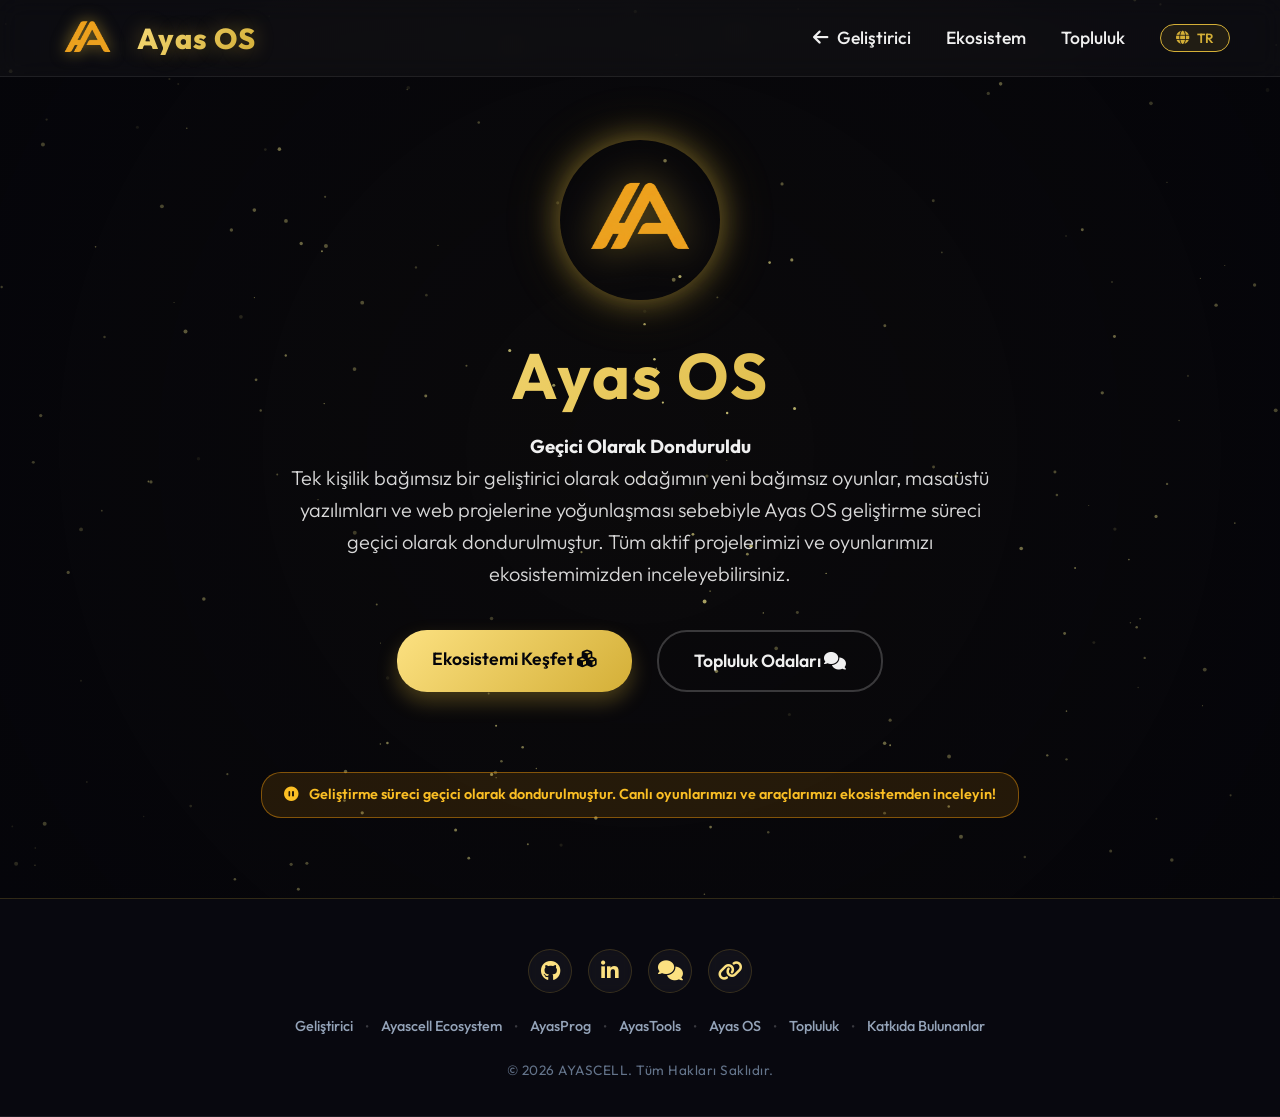
==== index.html @ 21456905 "Overhaul sitewide SEO architecture, remove noindex/nosnippet blocks, expand sitemap & JSON-LD graph," ====
<!DOCTYPE html>
<html lang="tr">

<head>
    <meta charset="UTF-8">
    <meta name="viewport" content="width=device-width, initial-scale=1.0">

    <!-- Önbellek Engelleme / Anlık Güncelleme Başlangıcı -->
    <meta http-equiv="Cache-Control" content="no-cache, no-store, must-revalidate">
    <meta http-equiv="Pragma" content="no-cache">
    <meta http-equiv="Expires" content="0">
    <!-- Önbellek Engelleme / Anlık Güncelleme Sonu -->
    <title>Ayas OS | Debian Tabanlı Modern Linux İşletim Sistemi — AYASCELL</title>
    
    <link rel="canonical" href="https://ayascell.com/AyasOS/">
    <link rel="alternate" hreflang="tr" href="https://ayascell.com/AyasOS/">
    <link rel="alternate" hreflang="en" href="https://ayascell.com/AyasOS/">
    <link rel="alternate" hreflang="x-default" href="https://ayascell.com/AyasOS/">
    <meta name="description" content="Ayas OS — AYASCELL tarafından geliştirilen, Debian tabanlı, hafif, hızlı ve modern Linux işletim sistemi projesi ve resmi APT paket deposu.">
    <meta name="keywords" content="Ayas OS, AYASCELL, Linux İşletim Sistemi, Debian Tabanlı Linux, Ayas OS APT Repo, Açık Kaynak İşletim Sistemi, Yerli Linux">
    <meta name="author" content="AYASCELL">
    <meta name="robots" content="index, follow, max-image-preview:large, max-snippet:-1, max-video-preview:-1">
    <meta name="googlebot" content="index, follow, max-image-preview:large, max-snippet:-1, max-video-preview:-1">
    <meta name="bingbot" content="index, follow, max-image-preview:large, max-snippet:-1, max-video-preview:-1">

    <!-- Open Graph -->
    <meta property="og:type" content="website">
    <meta property="og:site_name" content="Ayas OS | AYASCELL">
    <meta property="og:url" content="https://ayascell.com/AyasOS/">
    <meta property="og:title" content="Ayas OS | Debian Tabanlı Modern Linux İşletim Sistemi — AYASCELL">
    <meta property="og:description" content="AYASCELL tarafından geliştirilen Debian tabanlı modern Linux işletim sistemi projesi.">
    <meta property="og:image" content="https://ayascell.com/assets/og-image.png">
    <meta property="og:image:width" content="1200">
    <meta property="og:image:height" content="630">
    <meta property="og:locale" content="tr_TR">
    <meta property="og:locale:alternate" content="en_US">

    <!-- Favicon -->
    <link rel="icon" type="image/x-icon" href="favicon.ico">
    <link rel="icon" type="image/png" sizes="192x192" href="favicon.png">
    <link rel="apple-touch-icon" sizes="180x180" href="assets/apple-touch-icon.png">

    <!-- Twitter Card -->
    <meta name="twitter:card" content="summary_large_image">
    <meta name="twitter:title" content="Ayas OS | Debian Tabanlı Modern Linux İşletim Sistemi — AYASCELL">
    <meta name="twitter:description" content="AYASCELL tarafından geliştirilen Debian tabanlı modern Linux işletim sistemi projesi.">
    <meta name="twitter:image" content="https://ayascell.com/assets/og-image.png">

    <!-- Schema.org JSON-LD -->
    <script type="application/ld+json">
    {
      "@context": "https://schema.org",
      "@graph": [
        {
          "@type": "SoftwareApplication",
          "@id": "https://ayascell.com/AyasOS/#software",
          "name": "Ayas OS",
          "operatingSystem": "Linux (Debian-based)",
          "applicationCategory": "OperatingSystem",
          "url": "https://ayascell.com/AyasOS/",
          "image": "https://ayascell.com/assets/ayasoslogo.png",
          "description": "Debian tabanlı, performans ve sadelik odaklı modern Linux işletim sistemi projesi.",
          "offers": {
            "@type": "Offer",
            "price": "0",
            "priceCurrency": "TRY"
          },
          "author": {
            "@type": "Organization",
            "@id": "https://ayascell.com/#organization",
            "name": "AYASCELL",
            "url": "https://ayascell.com/"
          }
        },
        {
          "@type": "BreadcrumbList",
          "itemListElement": [
            {
              "@type": "ListItem",
              "position": 1,
              "name": "AYASCELL",
              "item": "https://ayascell.com/"
            },
            {
              "@type": "ListItem",
              "position": 2,
              "name": "Ayas OS",
              "item": "https://ayascell.com/AyasOS/"
            }
          ]
        }
      ]
    }
    </script>

    <link rel="stylesheet" href="https://cdnjs.cloudflare.com/ajax/libs/font-awesome/6.5.1/css/all.min.css" />
    <link href="https://fonts.googleapis.com/css2?family=Outfit:wght@300;400;500;700;800&display=swap" rel="stylesheet">
    <link rel="stylesheet" href="style.css?v=20261115_170758">

    <style>
        /* Base specific styles */
        .showcase-container {
            display: grid;
            grid-template-columns: 1fr;
            gap: 40px;
            margin-top: 60px;
            align-items: center;
        }

        @media (min-width: 1024px) {
            .showcase-container {
                grid-template-columns: 1fr 1fr;
            }
        }

        /* Language Toggle Classes */
        .lang-btn {
            background: rgba(212, 175, 55, 0.1);
            border: 1px solid var(--primary-gold);
            color: var(--primary-gold);
            padding: 5px 15px;
            border-radius: 20px;
            cursor: pointer;
            font-family: inherit;
            font-weight: 600;
            transition: all 0.3s ease;
            display: flex;
            align-items: center;
            gap: 8px;
        }

        .lang-btn:hover {
            background: var(--primary-gold);
            color: var(--dark-bg);
            box-shadow: 0 0 15px rgba(212, 175, 55, 0.4);
        }

        /* Default state: English */
        .lang-tr {
            display: none !important;
        }

        .lang-en {
            display: inline !important;
        }

        /* When Turkish is active */
        .show-tr .lang-tr {
            display: inline !important;
        }

        .show-tr .lang-en {
            display: none !important;
        }

        /* Full height for coming soon page */
        .hero-section.coming-soon {
            min-height: calc(100vh - 80px);
            /* Account for header */
        }
    </style>
</head>

<body>

    <canvas id="starfield-canvas"></canvas>
    <div class="glass-overlay"></div>

    <header class="main-header glass">
        <nav class="navbar">
            <a href="#" class="logo-link">
                <img src="assets/ayasoslogo.png" alt="Ayas OS Logo" class="header-logo-image">
                <span class="gradient-text header-logo-text glow-text">Ayas OS</span>
            </a>
            <div class="menu-toggle" id="menu-toggle">
                <i class="fas fa-bars"></i>
            </div>
            <ul class="nav-links" id="nav-links">
                <li><a href="https://ayascell.com/"><span class="lang-en"><i class="fas fa-arrow-left"
                                style="margin-right: 5px;"></i> Developer</span><span class="lang-tr"><i
                                class="fas fa-arrow-left" style="margin-right: 5px;"></i> Geliştirici</span></a></li>
                <li><a href="https://ayascell.com/ecosystem/" target="_blank"><span
                            class="lang-en">Ecosystem</span><span class="lang-tr">Ekosistem</span></a></li>
                <li><a href="https://ayascell.com/ayas-discussions/" target="_blank"><span
                            class="lang-en">Community</span><span class="lang-tr">Topluluk</span></a></li>
                <li>
                    <button id="lang-toggle" class="lang-btn">
                        <i class="fas fa-globe"></i> <span id="current-lang">TR</span>
                    </button>
                </li>
            </ul>
        </nav>
    </header>

    <!-- Hero Section -->
    <section id="hero" class="hero-section coming-soon">
        <div class="hero-content">
            <div class="profile-avatar avatar-glow" style="border: none; background: transparent;">
                <img src="assets/ayasoslogo.png" alt="Ayas OS Logo"
                    style="object-fit: contain; filter: drop-shadow(0 0 20px rgba(212,175,55,0.5));">
            </div>
            <h1 class="gradient-text mega-title" style="font-size: 4em;">
                <span class="lang-en">Ayas OS</span>
                <span class="lang-tr">Ayas OS</span>
            </h1>
            <h3 class="subtitle">
                <span class="lang-en">Temporarily Paused</span>
                <span class="lang-tr">Geçici Olarak Donduruldu</span>
            </h3>
            <p>
                <span class="lang-tr">Tek kişilik bağımsız bir geliştirici olarak odağımın yeni bağımsız oyunlar, masaüstü yazılımları ve web projelerine yoğunlaşması sebebiyle Ayas OS geliştirme süreci geçici olarak dondurulmuştur. Tüm aktif projelerimizi ve oyunlarımızı ekosistemimizden inceleyebilirsiniz.</span>
                <span class="lang-en">As a solo indie developer, development of Ayas OS is temporarily paused to concentrate focus on new indie games, desktop software, and web projects. You can explore all our active projects and live games in our ecosystem.</span>
            </p>
            <div class="hero-buttons">
                <a href="https://ayascell.com/ecosystem/"
                    class="link-button solid gold-gradient">
                    <span class="lang-en">Explore Ecosystem <i class="fas fa-cubes"></i></span>
                    <span class="lang-tr" style="color: #05050A;">Ekosistemi Keşfet <i class="fas fa-cubes"></i></span>
                </a>
                <a href="https://ayascell.com/ayas-discussions/" target="_blank" class="link-button outline glow-hover">
                    <span class="lang-en">Join Discussions <i class="fas fa-comments"></i></span>
                    <span class="lang-tr">Topluluk Odaları <i class="fas fa-comments"></i></span>
                </a>
            </div>

            <!-- Development Status Banner -->
            <div
                style="background: rgba(245, 158, 11, 0.12); border: 1px solid rgba(245, 158, 11, 0.45); color: #FBBF24; text-align: center; padding: 10px 22px; font-size: 0.9em; font-weight: 600; border-radius: 20px; display: inline-block; margin-top: 30px;">
                <span class="lang-en"><i class="fas fa-pause-circle" style="margin-right: 8px;"></i> Development is temporarily on hold. Check out our live games & apps in the ecosystem!</span>
                <span class="lang-tr"><i class="fas fa-pause-circle" style="margin-right: 8px;"></i> Geliştirme süreci geçici olarak dondurulmuştur. Canlı oyunlarımızı ve araçlarımızı ekosistemden inceleyin!</span>
            </div>
        </div>
    </section>

    <!-- Footer -->
    <footer id="reach" class="main-footer glass">
        <div class="footer-container">
            <div class="footer-social-links">
                <a href="https://github.com/AYASCELL" target="_blank" rel="noopener noreferrer" class="social-icon github-icon" title="GitHub"><i class="fab fa-github"></i></a>
                <a href="https://www.linkedin.com/company/ayascell" target="_blank" rel="noopener noreferrer" class="social-icon linkedin-icon" title="LinkedIn"><i class="fab fa-linkedin-in"></i></a>
                <a href="https://ayascell.com/ayas-discussions/" target="_blank" rel="noopener noreferrer" class="social-icon community-icon" title="Topluluk / Community"><i class="fas fa-comments"></i></a>
                <a href="https://ayascell.com/links.html" target="_blank" rel="noopener noreferrer" class="social-icon links-icon" title="Tüm Linkler"><i class="fas fa-link"></i></a>
            </div>
            <div class="footer-links-row">
                <a href="https://ayascell.com/" target="_blank" rel="noopener noreferrer"><span class="lang-tr">Geliştirici</span><span class="lang-en">Developer</span></a>
                <span class="footer-divider">•</span>
                <a href="https://ayascell.com/ecosystem/" target="_blank" rel="noopener noreferrer"><span class="lang-tr">Ayascell Ecosystem</span><span class="lang-en">Ayascell Ecosystem</span></a>
                <span class="footer-divider">•</span>
                <a href="https://ayasprog.ayascell.com/" target="_blank" rel="noopener noreferrer"><span class="lang-tr">AyasProg</span><span class="lang-en">AyasProg</span></a>
                <span class="footer-divider">•</span>
                <a href="https://ayastools.ayascell.com/" target="_blank" rel="noopener noreferrer"><span class="lang-tr">AyasTools</span><span class="lang-en">AyasTools</span></a>
                <span class="footer-divider">•</span>
                <a href="index.html"><span class="lang-tr">Ayas OS</span><span class="lang-en">Ayas OS</span></a>
                <span class="footer-divider">•</span>
                <a href="https://ayascell.com/ayas-discussions/" target="_blank" rel="noopener noreferrer"><span class="lang-tr">Topluluk</span><span class="lang-en">Community</span></a>
                <span class="footer-divider">•</span>
                <a href="https://ayascell.com/contributors.html" target="_blank" rel="noopener noreferrer"><span class="lang-tr">Katkıda Bulunanlar</span><span class="lang-en">Contributors</span></a>
            </div>
            <p class="copyright-text">&copy; <span class="current-year"></span> AYASCELL. <span class="lang-tr">Tüm Hakları Saklıdır.</span><span class="lang-en">All Rights Reserved.</span></p>
        </div>
    </footer>

    <script src="app.js?v=20261115_170758"></script>
</body>

</html>
---- style.css ----
:root {
    --dark-bg: #05050A;
    --primary-gold: #D4AF37;
    --light-gold: #FCE181;
    --light-text: #F0F0F0;
    --border-color: rgba(212, 175, 55, 0.2);
    --button-bg: #141423;

    --glass-bg: rgba(255, 255, 255, 0.03);
    --glass-border: rgba(255, 255, 255, 0.08);
    --glass-shadow: 0 8px 32px 0 rgba(0, 0, 0, 0.5);

    --neon-orange: #FF5722;
    --neon-yellow: #FFDF00;
    --neon-blue: #00D8FF;
    --neon-green: #68A063;
    --neon-python: #3776AB;
    --neon-red: #F1502F;
}

* {
    margin: 0;
    padding: 0;
    box-sizing: border-box;
}

img {
    -webkit-user-drag: none;
    -khtml-user-drag: none;
    -moz-user-drag: none;
    -o-user-drag: none;
    -webkit-user-select: none;
    -moz-user-select: none;
    -ms-user-select: none;
    user-select: none;
    pointer-events: none;
}

body {
    font-family: 'Outfit', sans-serif;
    background-color: var(--dark-bg);
    color: var(--light-text);
    line-height: 1.6;
    overflow-x: hidden;
    position: relative;
    scroll-behavior: smooth;
    scroll-padding-top: 120px;
}

#starfield-canvas {
    position: fixed;
    top: 0;
    left: 0;
    width: 100%;
    height: 100%;
    z-index: -2;
    opacity: 0.9;
}

.glass-overlay {
    position: fixed;
    top: 0;
    left: 0;
    width: 100%;
    height: 100%;
    z-index: -1;
    background: radial-gradient(circle at 50% 50%, rgba(212, 175, 55, 0.03) 0%, rgba(5, 5, 10, 0.8) 100%);
    pointer-events: none;
}

.container {
    max-width: 1200px;
    margin: 0 auto;
    padding: 0 20px;
}

.gradient-text {
    background: linear-gradient(135deg, var(--light-gold), var(--primary-gold));
    -webkit-background-clip: text;
    background-clip: text;
    -webkit-text-fill-color: transparent;
}

.glow-text {
    text-shadow: 0 0 20px rgba(212, 175, 55, 0.4);
}

.content-section {
    padding: 60px 0;
    text-align: center;
    scroll-margin-top: 100px;
}

.section-title {
    font-size: 3.5em;
    font-weight: 800;
    margin-bottom: 15px;
    letter-spacing: -1px;
}

.section-subtitle {
    font-size: 1.3em;
    opacity: 0.7;
    margin-bottom: 60px;
    font-weight: 300;
}

.glass {
    background: var(--glass-bg);
    backdrop-filter: blur(12px);
    -webkit-backdrop-filter: blur(12px);
    border-bottom: 1px solid var(--glass-border);
}

.glass-card {
    background: linear-gradient(135deg, rgba(255, 255, 255, 0.05), rgba(255, 255, 255, 0.01));
    backdrop-filter: blur(10px);
    -webkit-backdrop-filter: blur(10px);
    border: 1px solid var(--glass-border);
    border-radius: 20px;
    box-shadow: var(--glass-shadow);
    transition: all 0.4s cubic-bezier(0.175, 0.885, 0.32, 1.275);
}

.premium-border {
    position: relative;
    overflow: hidden;
}

.premium-border::before {
    content: '';
    position: absolute;
    top: 0;
    left: -100%;
    width: 50%;
    height: 100%;
    background: linear-gradient(to right, transparent, rgba(255, 255, 255, 0.1), transparent);
    transform: skewX(-25deg);
    transition: left 0.7s ease;
}

.premium-border:hover::before {
    left: 200%;
}

.hover-lift:hover {
    transform: translateY(-10px) scale(1.02);
}

.main-header {
    position: fixed;
    top: 0;
    left: 0;
    width: 100%;
    z-index: 100;
    padding: 15px 50px;
}

.navbar {
    display: flex;
    justify-content: space-between;
    align-items: center;
    max-width: 1200px;
    margin: 0 auto;
}

.logo-link {
    text-decoration: none;
    display: flex;
    align-items: center;
    gap: 12px;
}

.header-logo-image {
    height: 75px;
    width: auto;
    margin: -15px 0;
    filter: drop-shadow(0 0 8px rgba(212, 175, 55, 0.6));
}

.header-logo-text {
    font-size: 1.8em;
    font-weight: 800;
    letter-spacing: 1px;
}

.nav-links {
    list-style: none;
    display: flex;
    gap: 35px;
    align-items: center;
}

.nav-links li a {
    color: var(--light-text);
    text-decoration: none;
    font-weight: 500;
    font-size: 1.1em;
    position: relative;
    transition: color 0.3s ease;
}

.nav-icon {
    display: none;
}

.nav-links li a:hover {
    color: var(--primary-gold);
    text-shadow: 0 0 10px rgba(212, 175, 55, 0.5);
}

.neon-btn {
    border: 1px solid var(--primary-gold);
    color: var(--primary-gold) !important;
    padding: 8px 20px !important;
    border-radius: 30px;
    box-shadow: 0 0 10px rgba(212, 175, 55, 0.2), inset 0 0 10px rgba(212, 175, 55, 0.1);
}

.neon-btn:hover {
    background: rgba(212, 175, 55, 0.1);
    color: var(--primary-gold) !important;
    box-shadow: 0 0 20px rgba(212, 175, 55, 0.4), inset 0 0 10px rgba(212, 175, 55, 0.2);
    text-shadow: 0 0 8px rgba(212, 175, 55, 0.6) !important;
}

.menu-toggle {
    display: none;
    font-size: 1.8em;
    color: var(--primary-gold);
    cursor: pointer;
}

.hero-section {
    min-height: 100vh;
    display: flex;
    justify-content: center;
    align-items: center;
    text-align: center;
    padding: 120px 20px 60px;
}

/* YENİ: Hero content artık kutu değil, transparan ve ferah */
.hero-content {
    max-width: 900px;
    padding: 20px;
}

.profile-avatar {
    width: 160px;
    height: 160px;
    margin: 0 auto 25px;
    border-radius: 50%;
    overflow: hidden;
    border: 4px solid var(--primary-gold);
}

.avatar-glow {
    box-shadow: 0 0 30px rgba(212, 175, 55, 0.5), 0 0 60px rgba(212, 175, 55, 0.2);
    animation: floatAvatar 6s ease-in-out infinite;
}

@keyframes floatAvatar {
    0% {
        transform: translateY(0px);
    }

    50% {
        transform: translateY(-10px);
        box-shadow: 0 0 40px rgba(212, 175, 55, 0.7), 0 0 80px rgba(212, 175, 55, 0.3);
    }

    100% {
        transform: translateY(0px);
    }
}

.profile-avatar img {
    width: 100%;
    height: 100%;
    object-fit: cover;
    background-color: transparent;
}

.mega-title {
    font-size: 5em;
    margin-bottom: 5px;
    letter-spacing: 2px;
}

.type-writer {
    font-size: 1.8em;
    color: var(--light-text);
    margin-bottom: 25px;
    font-weight: 300;
}

.hero-content p {
    font-size: 1.25em;
    opacity: 0.9;
    margin-bottom: 40px;
    font-weight: 300;
    max-width: 700px;
    margin-left: auto;
    margin-right: auto;
}

.hero-buttons {
    display: flex;
    justify-content: center;
    gap: 25px;
    margin-bottom: 50px;
}

.link-button {
    padding: 15px 35px;
    text-decoration: none;
    border-radius: 30px;
    /* Daha modern yuvarlak butonlar */
    font-weight: 600;
    font-size: 1.1em;
    transition: all 0.3s ease;
    display: inline-block;
}

.link-button span {
    display: flex;
    align-items: center;
    gap: 10px;
}

.link-button.outline {
    border: 2px solid rgba(255, 255, 255, 0.2);
    color: var(--light-text);
    background: transparent;
}

.glow-hover:hover {
    border-color: var(--primary-gold);
    box-shadow: 0 0 25px rgba(212, 175, 55, 0.4);
    background: rgba(212, 175, 55, 0.1);
}

.link-button.solid.gold-gradient {
    background: linear-gradient(135deg, var(--light-gold), var(--primary-gold));
    color: var(--dark-bg);
    border: none;
    box-shadow: 0 10px 20px rgba(212, 175, 55, 0.3);
}

.link-button.solid.gold-gradient:hover {
    box-shadow: 0 15px 30px rgba(212, 175, 55, 0.6);
    transform: translateY(-3px);
}

.hero-socials {
    display: flex;
    justify-content: center;
    gap: 20px;
}

.social-icon {
    width: 55px;
    height: 55px;
    border-radius: 50%;
    display: flex;
    align-items: center;
    justify-content: center;
    font-size: 1.6em;
    color: var(--light-text);
    background: rgba(255, 255, 255, 0.05);
    border: 1px solid rgba(255, 255, 255, 0.1);
    transition: all 0.3s ease;
    text-decoration: none;
    backdrop-filter: blur(5px);
}

.youtube-icon:hover {
    color: #fff;
    background: #FF0000;
    border-color: #FF0000;
    box-shadow: 0 0 20px #FF0000;
    transform: translateY(-5px);
}

.github-icon:hover {
    color: #fff;
    background: #333;
    border-color: #333;
    box-shadow: 0 0 20px rgba(255, 255, 255, 0.5);
    transform: translateY(-5px);
}

.twitter-icon:hover {
    color: #fff;
    background: #1DA1F2;
    border-color: #1DA1F2;
    box-shadow: 0 0 20px #1DA1F2;
    transform: translateY(-5px);
}

.linkedin-icon:hover {
    color: #fff;
    background: #0A66C2;
    border-color: #0A66C2;
    box-shadow: 0 0 20px #0A66C2;
    transform: translateY(-5px);
}

.instagram-icon:hover {
    color: #fff;
    background: #E1306C;
    border-color: #E1306C;
    box-shadow: 0 0 20px #E1306C;
    transform: translateY(-5px);
}

.website-icon:hover {
    color: #000;
    background: var(--primary-gold);
    border-color: var(--primary-gold);
    box-shadow: 0 0 20px var(--primary-gold);
    transform: translateY(-5px);
}

.twitch-icon:hover {
    color: #fff;
    background: #9146FF;
    border-color: #9146FF;
    box-shadow: 0 0 20px #9146FF;
    transform: translateY(-5px);
}

.kick-icon:hover {
    color: #000;
    background: #53FC18;
    border-color: #53FC18;
    box-shadow: 0 0 20px #53FC18;
    transform: translateY(-5px);
}

.tiktok-icon:hover {
    color: #fff;
    background: #000000;
    border-color: #25F4EE;
    box-shadow: 0 0 20px #FE2C55;
    transform: translateY(-5px);
}

.discord-icon:hover {
    color: #fff;
    background: #5865F2;
    border-color: #5865F2;
    box-shadow: 0 0 20px #5865F2;
    transform: translateY(-5px);
}

.spotify-icon:hover {
    color: #fff;
    background: #1DB954;
    border-color: #1DB954;
    box-shadow: 0 0 20px #1DB954;
    transform: translateY(-5px);
}


.skills-grid {
    display: grid;
    grid-template-columns: repeat(auto-fit, minmax(160px, 1fr));
    gap: 35px;
}

.skill-card {
    padding: 40px 20px;
}

.skill-icon {
    display: inline-flex;
    align-items: center;
    justify-content: center;
    width: 1em;
    height: 1em;
    font-size: 3.5em;
    margin-bottom: 20px;
    transition: transform 0.3s ease;
}

.skill-card:hover .skill-icon {
    transform: scale(1.1);
}

.hover-glow-orange:hover {
    border-color: var(--neon-orange);
    box-shadow: 0 0 30px rgba(255, 87, 34, 0.3);
}

.hover-glow-yellow:hover {
    border-color: var(--neon-yellow);
    box-shadow: 0 0 30px rgba(255, 223, 0, 0.3);
}

.hover-glow-blue:hover {
    border-color: var(--neon-blue);
    box-shadow: 0 0 30px rgba(0, 216, 255, 0.3);
}

.hover-glow-green:hover {
    border-color: var(--neon-green);
    box-shadow: 0 0 30px rgba(104, 160, 99, 0.3);
}

.hover-glow-python:hover {
    border-color: var(--neon-python);
    box-shadow: 0 0 30px rgba(55, 118, 171, 0.3);
}

.hover-glow-red:hover {
    border-color: var(--neon-red);
    box-shadow: 0 0 30px rgba(241, 80, 47, 0.3);
}

.hover-glow-purple:hover {
    border-color: #76B900;
    box-shadow: 0 0 30px rgba(118, 185, 0, 0.3);
}

.hover-glow-pink:hover {
    border-color: #E91E63;
    box-shadow: 0 0 30px rgba(233, 30, 99, 0.3);
}

.hover-glow-cyan:hover {
    border-color: #00A4EF;
    box-shadow: 0 0 30px rgba(0, 164, 239, 0.3);
}

/* Yeni Diller İçin Glow Efektleri */
.hover-glow-ts:hover {
    border-color: #3178C6;
    box-shadow: 0 0 30px rgba(49, 120, 198, 0.3);
}

.hover-glow-vue:hover {
    border-color: #4FC08D;
    box-shadow: 0 0 30px rgba(79, 192, 141, 0.3);
}

.hover-glow-angular:hover {
    border-color: #DD0031;
    box-shadow: 0 0 30px rgba(221, 0, 49, 0.3);
}

.hover-glow-java:hover {
    border-color: #f89820;
    box-shadow: 0 0 30px rgba(248, 152, 32, 0.3);
}

.hover-glow-cpp:hover {
    border-color: #00599C;
    box-shadow: 0 0 30px rgba(0, 89, 156, 0.3);
}

.hover-glow-csharp:hover {
    border-color: #9B4F96;
    box-shadow: 0 0 30px rgba(155, 79, 150, 0.3);
}

.hover-glow-php:hover {
    border-color: #777BB4;
    box-shadow: 0 0 30px rgba(119, 123, 180, 0.3);
}

.hover-glow-go:hover {
    border-color: #00ADD8;
    box-shadow: 0 0 30px rgba(0, 173, 216, 0.3);
}

.hover-glow-rust:hover {
    border-color: #DEA584;
    box-shadow: 0 0 30px rgba(222, 165, 132, 0.3);
}

.hover-glow-swift:hover {
    border-color: #F05138;
    box-shadow: 0 0 30px rgba(240, 81, 56, 0.3);
}

.hover-glow-ruby:hover {
    border-color: #CC342D;
    box-shadow: 0 0 30px rgba(204, 52, 45, 0.3);
}

.hover-glow-sql:hover {
    border-color: #F29111;
    box-shadow: 0 0 30px rgba(242, 145, 17, 0.3);
}

.hover-glow-docker:hover {
    border-color: #2496ED;
    box-shadow: 0 0 30px rgba(36, 150, 237, 0.3);
}

.hover-glow-aws:hover {
    border-color: #FF9900;
    box-shadow: 0 0 30px rgba(255, 153, 0, 0.3);
}

.hover-glow-linux:hover {
    border-color: #FCC624;
    box-shadow: 0 0 30px rgba(252, 198, 36, 0.3);
}

.hover-glow-tailwind:hover {
    border-color: #38B2AC;
    box-shadow: 0 0 30px rgba(56, 178, 172, 0.3);
}

.hover-glow-nextjs:hover {
    border-color: #FFFFFF;
    box-shadow: 0 0 30px rgba(255, 255, 255, 0.3);
}

.hover-glow-mongo:hover {
    border-color: #47A248;
    box-shadow: 0 0 30px rgba(71, 162, 72, 0.3);
}

.hover-glow-flutter:hover {
    border-color: #54C5F8;
    box-shadow: 0 0 30px rgba(84, 197, 248, 0.3);
}

.hover-glow-capacitor:hover {
    border-color: #53B9EA;
    box-shadow: 0 0 30px rgba(83, 185, 234, 0.3);
}

.hover-glow-electron:hover {
    border-color: #9FEAF9;
    box-shadow: 0 0 30px rgba(159, 234, 249, 0.3);
}

.hover-glow-dotnet:hover {
    border-color: #512BD4;
    box-shadow: 0 0 30px rgba(81, 43, 212, 0.3);
}

.hover-glow-vscode:hover {
    border-color: #007ACC;
    box-shadow: 0 0 30px rgba(0, 122, 204, 0.3);
}

.hover-glow-sublime:hover {
    border-color: #FF9800;
    box-shadow: 0 0 30px rgba(255, 152, 0, 0.3);
}

.hover-glow-visualstudio:hover {
    border-color: #5C2D91;
    box-shadow: 0 0 30px rgba(92, 45, 145, 0.3);
}

.hover-glow-androidstudio:hover {
    border-color: #3DDC84;
    box-shadow: 0 0 30px rgba(61, 220, 132, 0.3);
}

.hover-glow-ssms:hover {
    border-color: #CC292B;
    box-shadow: 0 0 30px rgba(204, 41, 43, 0.3);
}

.hover-glow-xampp:hover {
    border-color: #FB7A24;
    box-shadow: 0 0 30px rgba(251, 122, 36, 0.3);
}

.hover-glow-postgres:hover {
    border-color: #336791;
    box-shadow: 0 0 30px rgba(51, 103, 145, 0.3);
}

.hover-glow-k8s:hover {
    border-color: #326CE5;
    box-shadow: 0 0 30px rgba(50, 108, 229, 0.3);
}

.hover-glow-nginx:hover {
    border-color: #009639;
    box-shadow: 0 0 30px rgba(0, 150, 57, 0.3);
}

.hover-glow-figma:hover {
    border-color: #F24E1E;
    box-shadow: 0 0 30px rgba(242, 78, 30, 0.3);
}

.hover-glow-windows:hover {
    border-color: #00A4EF;
    box-shadow: 0 0 30px rgba(0, 164, 239, 0.3);
}

.hover-glow-windows10:hover {
    border-color: #0078D7;
    box-shadow: 0 0 30px rgba(0, 120, 215, 0.3);
}

.hover-glow-ubuntu:hover {
    border-color: #E95420;
    box-shadow: 0 0 30px rgba(233, 84, 32, 0.3);
}

.hover-glow-fedora:hover {
    border-color: #294172;
    box-shadow: 0 0 30px rgba(41, 65, 114, 0.3);
}

.hover-glow-redhat:hover {
    border-color: #EE0000;
    box-shadow: 0 0 30px rgba(238, 0, 0, 0.3);
}

.hover-glow-suse:hover {
    border-color: #02D35F;
    box-shadow: 0 0 30px rgba(2, 211, 95, 0.3);
}

.hover-glow-centos:hover {
    border-color: #262577;
    box-shadow: 0 0 30px rgba(38, 37, 119, 0.3);
}

.hover-glow-arch:hover {
    border-color: #1793D1;
    box-shadow: 0 0 30px rgba(23, 147, 209, 0.3);
}

.hover-glow-debian:hover {
    border-color: #D70A53;
    box-shadow: 0 0 30px rgba(215, 10, 83, 0.3);
}

.hover-glow-kali:hover {
    border-color: #557C94;
    box-shadow: 0 0 30px rgba(85, 124, 148, 0.3);
}

.hover-glow-macos:hover {
    border-color: #FFFFFF;
    box-shadow: 0 0 30px rgba(255, 255, 255, 0.3);
}

.hover-glow-android:hover {
    border-color: #3DDC84;
    box-shadow: 0 0 30px rgba(61, 220, 132, 0.3);
}

.hover-glow-ios:hover {
    border-color: #A3AAAE;
    box-shadow: 0 0 30px rgba(163, 170, 174, 0.3);
}

/* OS Carousel Styles */
.os-carousel::-webkit-scrollbar {
    display: none;
}

.os-carousel {
    -ms-overflow-style: none;
    /* IE and Edge */
    scrollbar-width: none;
    /* Firefox */
}

.projects-grid {
    display: grid;
    grid-template-columns: repeat(auto-fit, minmax(320px, 1fr));
    gap: 40px;
}

.project-card {
    padding: 35px;
    text-align: left;
}

.project-card:hover {
    border-color: var(--primary-gold);
    box-shadow: 0 15px 40px rgba(212, 175, 55, 0.2);
}

.project-header {
    display: flex;
    justify-content: space-between;
    align-items: center;
    margin-bottom: 25px;
}

.folder-icon {
    font-size: 2.5em;
}

.project-links a {
    color: var(--light-text);
    font-size: 1.4em;
    margin-left: 15px;
    transition: color 0.3s ease;
}

.project-links a:hover {
    color: var(--primary-gold);
    text-shadow: 0 0 10px var(--primary-gold);
}

.project-card h3 {
    font-size: 1.8em;
    margin-bottom: 15px;
    font-weight: 700;
}

.project-card p {
    font-size: 1.05em;
    opacity: 0.7;
    margin-bottom: 25px;
    min-height: 80px;
    font-weight: 300;
}

.project-tech-list {
    list-style: none;
    display: flex;
    gap: 20px;
    font-size: 0.9em;
    color: var(--primary-gold);
    font-weight: 500;
}

/* Linktree Page Styles (links.html) */
.links-page-body {
    display: flex;
    justify-content: center;
    align-items: center;
    min-height: 100vh;
    padding: 50px 20px;
}

.links-container {
    width: 100%;
    max-width: 550px;
    text-align: center;
    z-index: 10;
}

.links-wrapper {
    display: flex;
    flex-direction: column;
    gap: 20px;
}

.linktree-btn {
    display: flex;
    align-items: center;
    justify-content: center;
    gap: 15px;
    padding: 20px;
    background: rgba(255, 255, 255, 0.05);
    backdrop-filter: blur(10px);
    border: 1px solid rgba(255, 255, 255, 0.1);
    border-radius: 15px;
    color: var(--light-text);
    text-decoration: none;
    font-size: 1.2em;
    font-weight: 600;
    transition: all 0.3s ease;
    box-shadow: 0 10px 30px rgba(0, 0, 0, 0.3);
}

.linktree-btn i {
    font-size: 1.5em;
}

.linktree-btn:hover {
    transform: scale(1.02);
    /* Çok büyümesin diye scale azaltıldı */
}

/* Linktree Custom Colors */
.youtube-btn:hover {
    background: #FF0000;
    border-color: #FF0000;
    box-shadow: 0 0 30px rgba(255, 0, 0, 0.5);
    color: #fff;
}

.github-btn:hover {
    background: #333;
    border-color: #333;
    box-shadow: 0 0 30px rgba(255, 255, 255, 0.2);
    color: #fff;
}

.linkedin-btn:hover {
    background: #0A66C2;
    border-color: #0A66C2;
    box-shadow: 0 0 30px rgba(10, 102, 194, 0.5);
    color: #fff;
}

.twitter-btn:hover {
    background: #1DA1F2;
    border-color: #1DA1F2;
    box-shadow: 0 0 30px rgba(29, 161, 242, 0.5);
    color: #fff;
}

.instagram-btn:hover {
    background: #E1306C;
    border-color: #E1306C;
    box-shadow: 0 0 30px rgba(225, 48, 108, 0.5);
    color: #fff;
}

.website-btn:hover {
    background: linear-gradient(135deg, var(--light-gold), var(--primary-gold));
    color: #000;
    box-shadow: 0 0 30px rgba(212, 175, 55, 0.5);
}

/* Yeni Eklenen Platformlar */
.twitch-btn:hover {
    background: #9146FF;
    border-color: #9146FF;
    box-shadow: 0 0 30px rgba(145, 70, 255, 0.5);
    color: #fff;
}

.tiktok-btn:hover {
    background: #000000;
    border-color: #25F4EE;
    box-shadow: 0 0 30px rgba(254, 44, 85, 0.5);
    color: #fff;
    text-shadow: 1px 1px 0px #FE2C55, -1px -1px 0px #25F4EE;
}

.kick-btn:hover {
    background: #53FC18;
    border-color: #53FC18;
    box-shadow: 0 0 30px rgba(83, 252, 24, 0.5);
    color: #000;
}

.discord-btn:hover {
    background: #5865F2;
    border-color: #5865F2;
    box-shadow: 0 0 30px rgba(88, 101, 242, 0.5);
    color: #fff;
}

.spotify-btn:hover {
    background: #1DB954;
    border-color: #1DB954;
    box-shadow: 0 0 30px rgba(29, 185, 84, 0.5);
    color: #fff;
}

/* Responsive */
@media (max-width: 1180px) {
    .main-header {
        padding: 15px 20px;
    }

    .nav-links {
        display: none;
        flex-direction: column;
        position: absolute;
        top: 100%;
        left: 20px;
        right: 20px;
        background: rgba(10, 10, 20, 0.96);
        backdrop-filter: blur(15px);
        -webkit-backdrop-filter: blur(15px);
        border: 1px solid var(--border-color);
        border-radius: 16px;
        padding: 25px 20px;
        gap: 12px;
        text-align: center;
        box-shadow: 0 10px 30px rgba(0, 0, 0, 0.6);
        margin-top: 10px;
    }

    .nav-links.active {
        display: flex;
        animation: mobileMenuSlideDown 0.3s ease-out forwards;
    }

    @keyframes mobileMenuSlideDown {
        from {
            opacity: 0;
            transform: translateY(-10px);
        }

        to {
            opacity: 1;
            transform: translateY(0);
        }
    }

    .nav-links li {
        width: 100%;
        list-style: none;
    }

    .nav-links li a:not(.neon-btn) {
        display: flex;
        align-items: center;
        justify-content: center;
        gap: 12px;
        padding: 12px;
        border-radius: 12px;
        background: rgba(255, 255, 255, 0.02);
        border: 1px solid rgba(255, 255, 255, 0.05);
        transition: all 0.3s ease;
        width: 100%;
    }

    .nav-links li a:not(.neon-btn):hover,
    .nav-links li a:not(.neon-btn).active {
        background: rgba(212, 175, 55, 0.08);
        border-color: rgba(212, 175, 55, 0.4);
        color: var(--primary-gold);
        box-shadow: 0 0 15px rgba(212, 175, 55, 0.1);
    }

    .nav-links li a.neon-btn {
        display: flex;
        align-items: center;
        justify-content: center;
        gap: 10px;
        padding: 14px 20px !important;
        width: 100%;
        margin-top: 5px;
    }

    .nav-icon {
        display: inline-block;
        font-size: 1.1em;
        margin-right: 2px;
    }

    .menu-toggle {
        display: block;
    }

    .hero-content {
        padding: 30px 20px;
    }

    .mega-title {
        font-size: 3.5em;
    }

    .hero-buttons {
        flex-direction: column;
    }

    .projects-grid {
        grid-template-columns: 1fr;
    }
}

/* ========================================================================== */
/* STANDART MODERN FOOTER                                                     */
/* ========================================================================== */
.main-footer {
    padding: 50px 0 35px;
    border-top: 1px solid var(--border-color, rgba(212, 175, 55, 0.2));
    background: rgba(10, 10, 18, 0.75);
    backdrop-filter: blur(15px);
    -webkit-backdrop-filter: blur(15px);
    text-align: center;
    position: relative;
    z-index: 10;
}

.footer-container {
    max-width: 1200px;
    margin: 0 auto;
    padding: 0 24px;
    width: 100%;
    display: flex;
    flex-direction: column;
    align-items: center;
    gap: 22px;
}

.footer-social-links {
    display: flex;
    justify-content: center;
    align-items: center;
    gap: 16px;
    flex-wrap: wrap;
    margin-bottom: 0;
}

.footer-social-links .social-icon {
    width: 44px;
    height: 44px;
    border-radius: 50%;
    background: rgba(255, 255, 255, 0.04);
    border: 1px solid var(--border-color, rgba(212, 175, 55, 0.2));
    color: var(--light-gold, #F6E05E);
    display: flex;
    align-items: center;
    justify-content: center;
    font-size: 1.25em;
    text-decoration: none;
    transition: all 0.3s ease;
    backdrop-filter: blur(5px);
}

.footer-social-links .social-icon:hover {
    background: var(--primary-gold, #D4AF37);
    color: #05050A;
    box-shadow: 0 0 15px rgba(212, 175, 55, 0.4);
    transform: translateY(-4px);
}

.footer-social-links .social-icon.github-icon:hover {
    color: #fff;
    background: #333;
    border-color: #555;
    box-shadow: 0 0 15px rgba(255, 255, 255, 0.3);
}

.footer-social-links .social-icon.linkedin-icon:hover {
    color: #fff;
    background: #0A66C2;
    border-color: #0A66C2;
    box-shadow: 0 0 15px rgba(10, 102, 194, 0.4);
}

.footer-social-links .social-icon.community-icon:hover {
    color: #fff;
    background: #6C5CE7;
    border-color: #6C5CE7;
    box-shadow: 0 0 15px rgba(108, 92, 231, 0.4);
}

.footer-social-links .social-icon.website-icon:hover,
.footer-social-links .social-icon.links-icon:hover {
    color: #000;
    background: var(--primary-gold, #D4AF37);
    border-color: var(--primary-gold, #D4AF37);
    box-shadow: 0 0 15px rgba(212, 175, 55, 0.4);
}

.footer-links-row {
    display: flex;
    justify-content: center;
    align-items: center;
    flex-wrap: wrap;
    gap: 12px;
}

.footer-links-row a {
    color: #94A3B8;
    text-decoration: none;
    font-size: 0.9em;
    font-weight: 500;
    transition: color 0.3s ease;
}

.footer-links-row a:hover {
    color: var(--primary-gold, #D4AF37);
    text-shadow: 0 0 8px rgba(212, 175, 55, 0.4);
}

.footer-divider {
    color: rgba(255, 255, 255, 0.2);
    font-size: 0.8em;
}

.copyright-text {
    font-size: 0.85em;
    color: #64748B;
    margin: 0;
    letter-spacing: 0.5px;
}
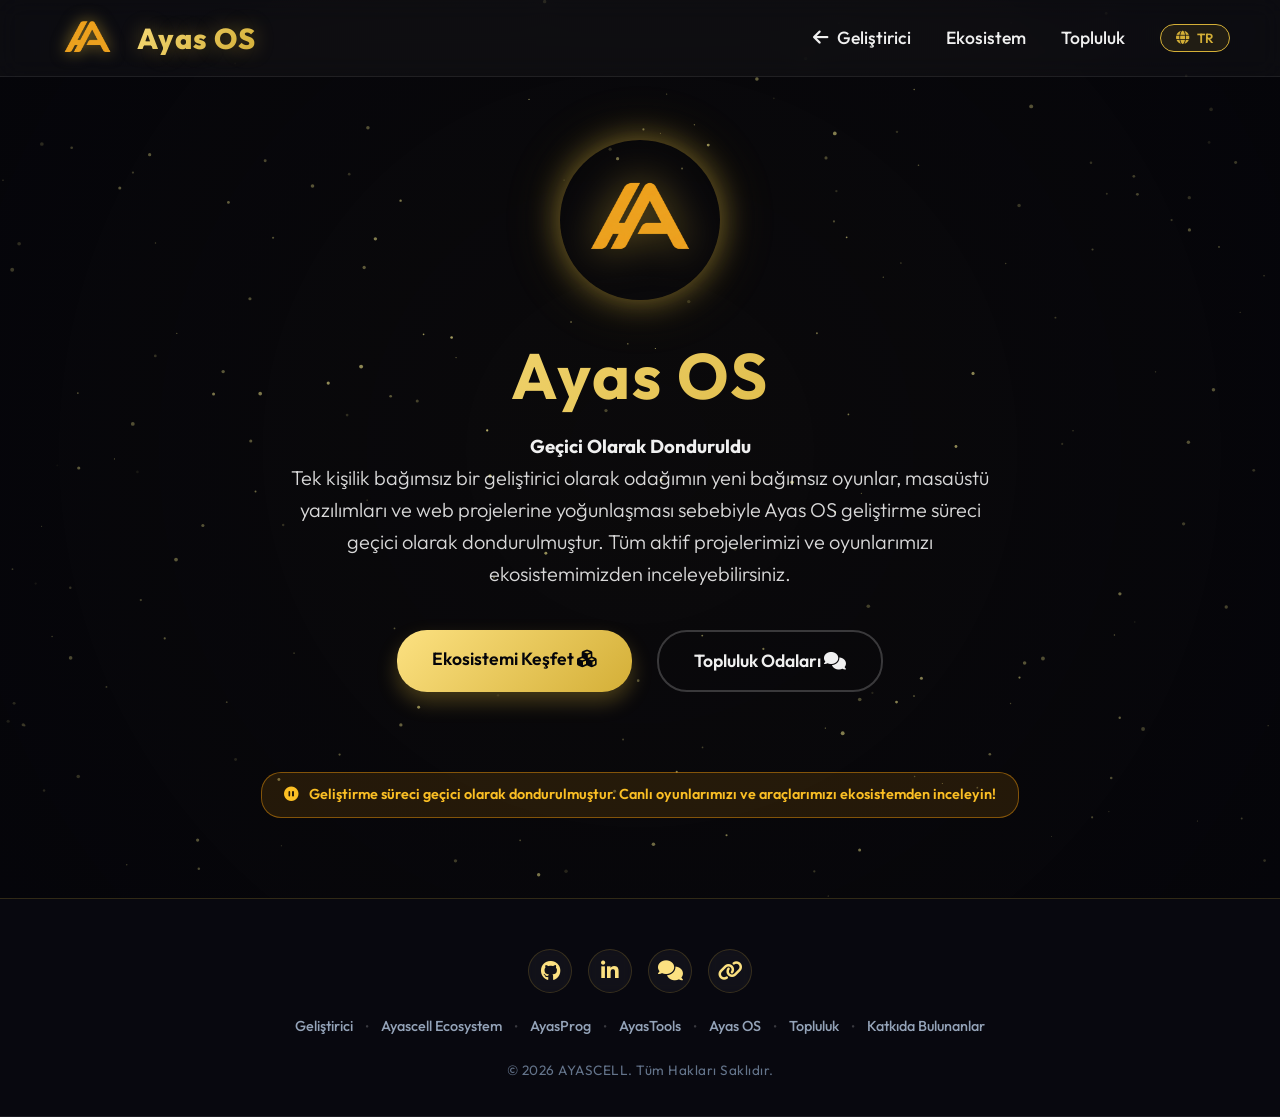
==== commit 694190d2: "Remove Kolu Bot tags from contributors page" ====
--- a/index.html
+++ b/index.html
@@ -95,7 +95,7 @@
 
     <link rel="stylesheet" href="https://cdnjs.cloudflare.com/ajax/libs/font-awesome/6.5.1/css/all.min.css" />
     <link href="https://fonts.googleapis.com/css2?family=Outfit:wght@300;400;500;700;800&display=swap" rel="stylesheet">
-    <link rel="stylesheet" href="style.css?v=20261115_170758">
+    <link rel="stylesheet" href="style.css?v=20261115_173810">
 
     <style>
         /* Base specific styles */
@@ -260,7 +260,7 @@
         </div>
     </footer>
 
-    <script src="app.js?v=20261115_170758"></script>
+    <script src="app.js?v=20261115_173810"></script>
 </body>
 
 </html>
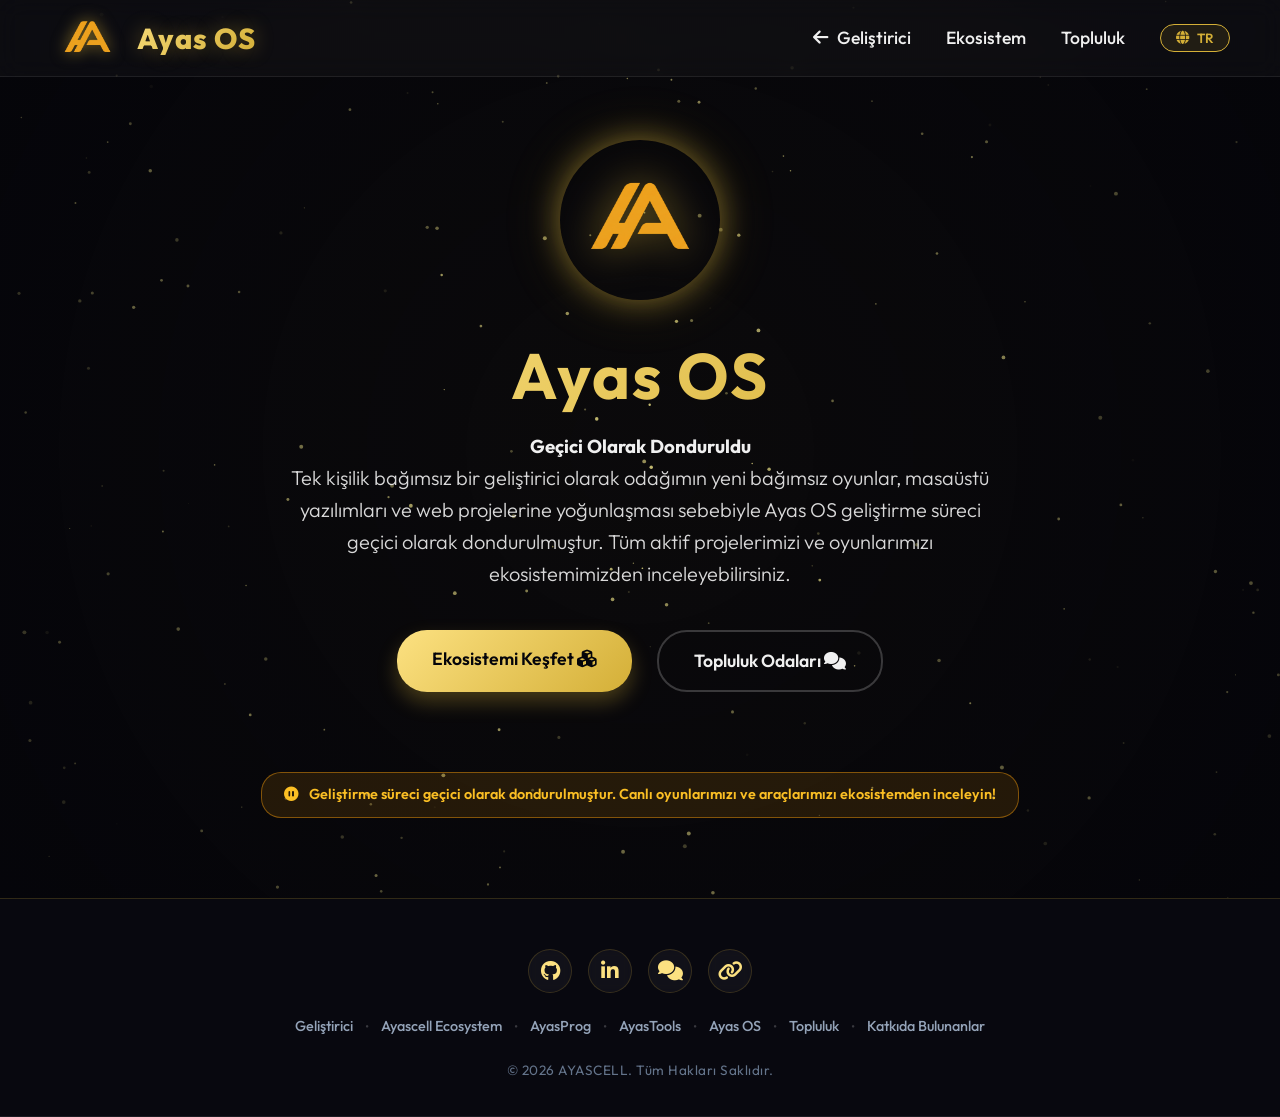
==== commit 56d6d9ce: "Configure noindex,follow for ecosystem subpages, protect branded dark logo thumbnail, and focus SEO " ====
--- a/index.html
+++ b/index.html
@@ -22,6 +22,7 @@
     <meta name="robots" content="index, follow, max-image-preview:large, max-snippet:-1, max-video-preview:-1">
     <meta name="googlebot" content="index, follow, max-image-preview:large, max-snippet:-1, max-video-preview:-1">
     <meta name="bingbot" content="index, follow, max-image-preview:large, max-snippet:-1, max-video-preview:-1">
+    <meta name="thumbnail" content="https://ayascell.com/assets/ayascell-logo-dark.png">
 
     <!-- Open Graph -->
     <meta property="og:type" content="website">
@@ -95,7 +96,7 @@
 
     <link rel="stylesheet" href="https://cdnjs.cloudflare.com/ajax/libs/font-awesome/6.5.1/css/all.min.css" />
     <link href="https://fonts.googleapis.com/css2?family=Outfit:wght@300;400;500;700;800&display=swap" rel="stylesheet">
-    <link rel="stylesheet" href="style.css?v=20261115_173810">
+    <link rel="stylesheet" href="style.css?v=20261115_182850">
 
     <style>
         /* Base specific styles */
@@ -260,7 +261,7 @@
         </div>
     </footer>
 
-    <script src="app.js?v=20261115_173810"></script>
+    <script src="app.js?v=20261115_182850"></script>
 </body>
 
 </html>
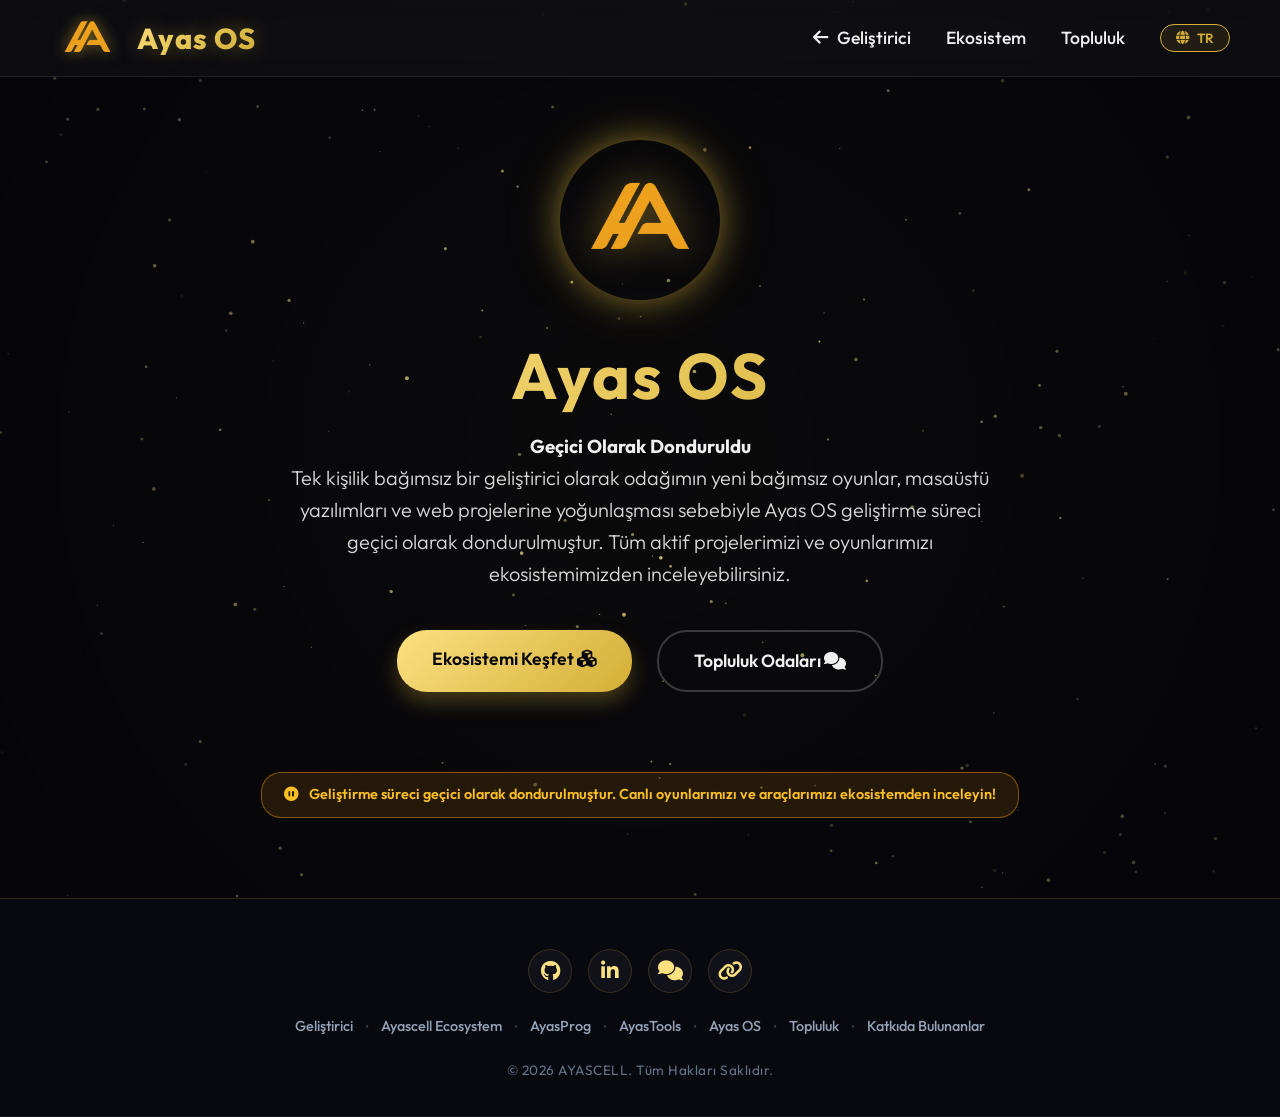
==== commit 97136da3: "Add Contributors button to homepage hero and navbar" ====
--- a/index.html
+++ b/index.html
@@ -96,7 +96,7 @@
 
     <link rel="stylesheet" href="https://cdnjs.cloudflare.com/ajax/libs/font-awesome/6.5.1/css/all.min.css" />
     <link href="https://fonts.googleapis.com/css2?family=Outfit:wght@300;400;500;700;800&display=swap" rel="stylesheet">
-    <link rel="stylesheet" href="style.css?v=20261115_182850">
+    <link rel="stylesheet" href="style.css?v=20261115_192310">
 
     <style>
         /* Base specific styles */
@@ -261,7 +261,7 @@
         </div>
     </footer>
 
-    <script src="app.js?v=20261115_182850"></script>
+    <script src="app.js?v=20261115_192310"></script>
 </body>
 
 </html>
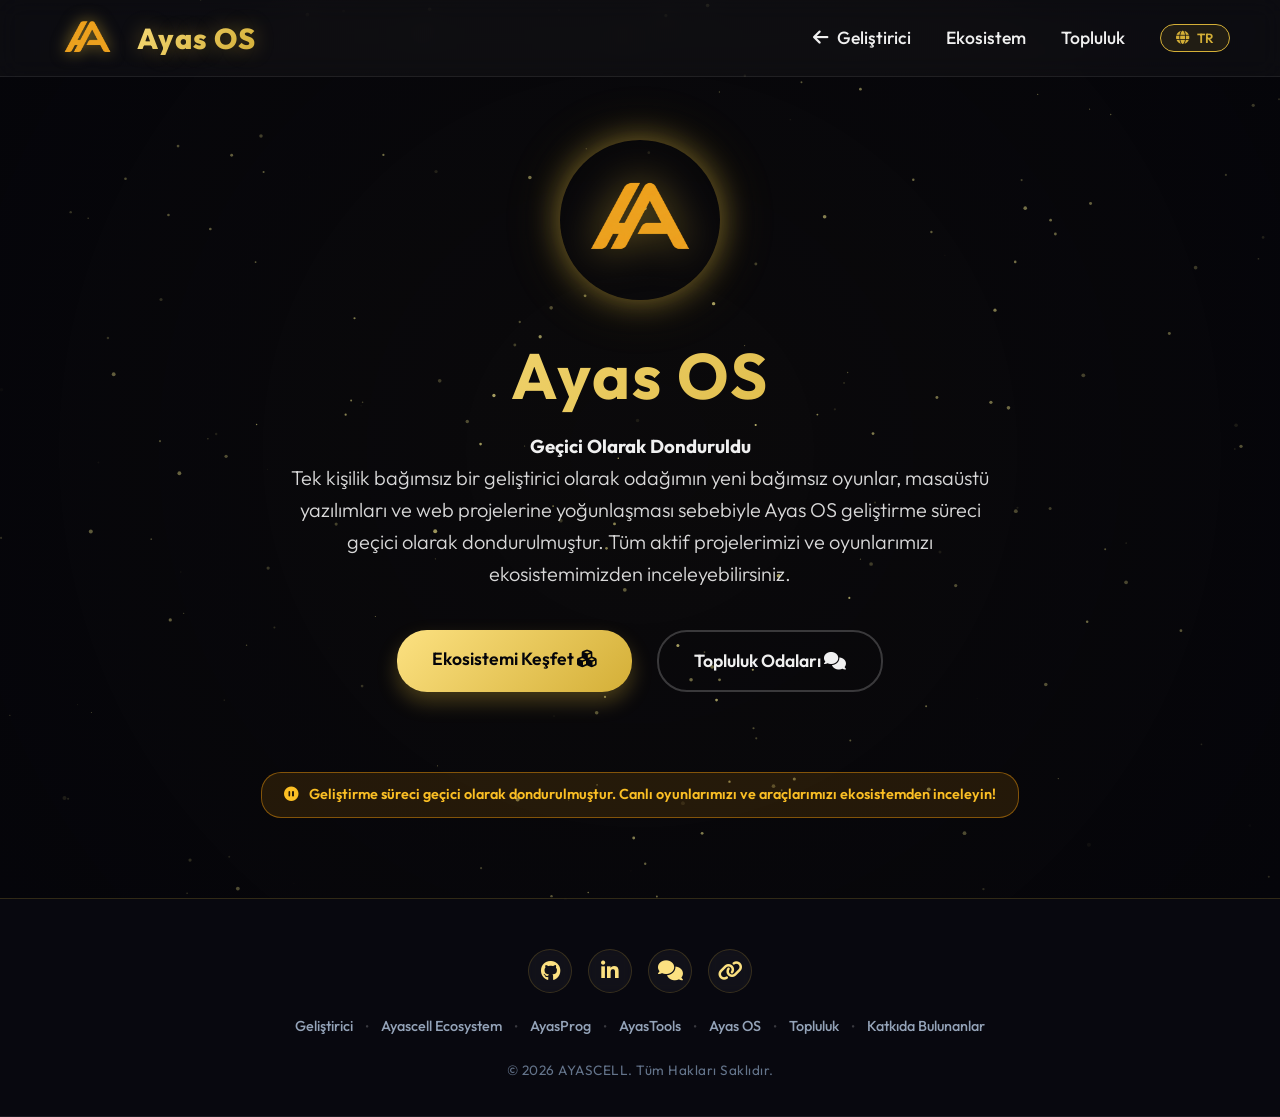
==== commit 9c2d4178: "Place Contributors button centered below primary hero buttons and remove from navbar" ====
--- a/index.html
+++ b/index.html
@@ -96,7 +96,7 @@
 
     <link rel="stylesheet" href="https://cdnjs.cloudflare.com/ajax/libs/font-awesome/6.5.1/css/all.min.css" />
     <link href="https://fonts.googleapis.com/css2?family=Outfit:wght@300;400;500;700;800&display=swap" rel="stylesheet">
-    <link rel="stylesheet" href="style.css?v=20261115_192310">
+    <link rel="stylesheet" href="style.css?v=20261115_192704">
 
     <style>
         /* Base specific styles */
@@ -261,7 +261,7 @@
         </div>
     </footer>
 
-    <script src="app.js?v=20261115_192310"></script>
+    <script src="app.js?v=20261115_192704"></script>
 </body>
 
 </html>
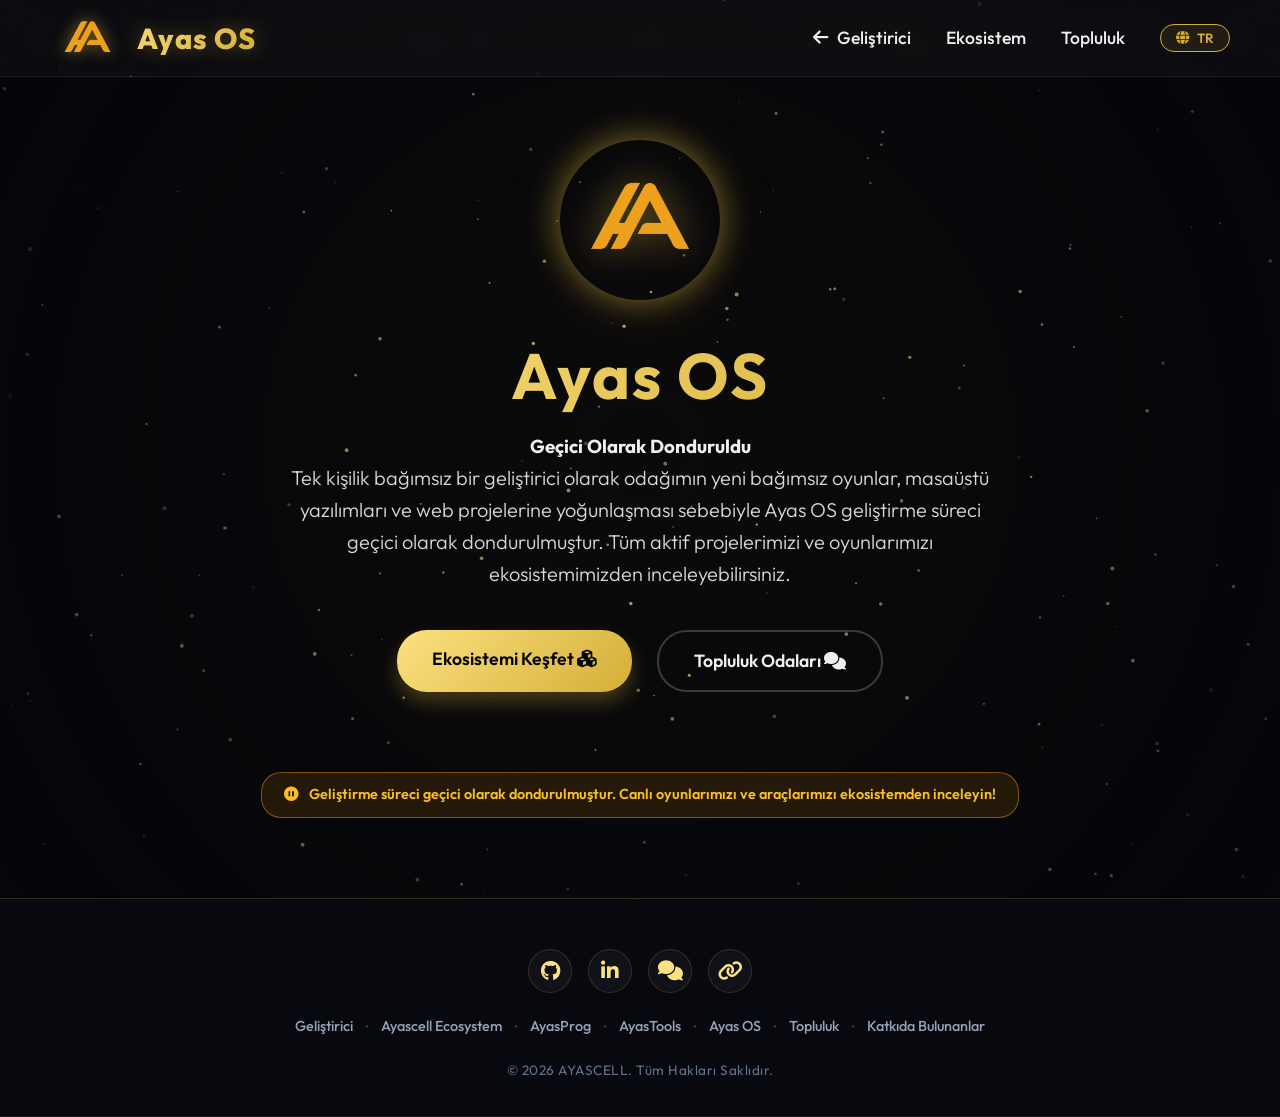
==== commit a2bec347: "Clean global SEO metadata, remove homepage tools bloat, restore single og:image" ====
--- a/index.html
+++ b/index.html
@@ -1,5 +1,5 @@
 <!DOCTYPE html>
-<html lang="tr">
+<html lang="en">
 
 <head>
     <meta charset="UTF-8">
@@ -10,14 +10,14 @@
     <meta http-equiv="Pragma" content="no-cache">
     <meta http-equiv="Expires" content="0">
     <!-- Önbellek Engelleme / Anlık Güncelleme Sonu -->
-    <title>Ayas OS | Debian Tabanlı Modern Linux İşletim Sistemi — AYASCELL</title>
+    <title>Ayas OS | Linux Operating System</title>
     
     <link rel="canonical" href="https://ayascell.com/AyasOS/">
     <link rel="alternate" hreflang="tr" href="https://ayascell.com/AyasOS/">
     <link rel="alternate" hreflang="en" href="https://ayascell.com/AyasOS/">
     <link rel="alternate" hreflang="x-default" href="https://ayascell.com/AyasOS/">
-    <meta name="description" content="Ayas OS — AYASCELL tarafından geliştirilen, Debian tabanlı, hafif, hızlı ve modern Linux işletim sistemi projesi ve resmi APT paket deposu.">
-    <meta name="keywords" content="Ayas OS, AYASCELL, Linux İşletim Sistemi, Debian Tabanlı Linux, Ayas OS APT Repo, Açık Kaynak İşletim Sistemi, Yerli Linux">
+    <meta name="description" content="Ayas OS — A fast, lightweight, and modern Debian-based Linux operating system developed by AYASCELL, featuring an official APT package repository.">
+    <meta name="keywords" content="Ayas OS, AYASCELL, Linux Operating System, Debian-based Linux, APT Repository, Open Source OS, Desktop Linux">
     <meta name="author" content="AYASCELL">
     <meta name="robots" content="index, follow, max-image-preview:large, max-snippet:-1, max-video-preview:-1">
     <meta name="googlebot" content="index, follow, max-image-preview:large, max-snippet:-1, max-video-preview:-1">
@@ -26,15 +26,15 @@
 
     <!-- Open Graph -->
     <meta property="og:type" content="website">
-    <meta property="og:site_name" content="Ayas OS | AYASCELL">
+    <meta property="og:site_name" content="Ayas OS">
     <meta property="og:url" content="https://ayascell.com/AyasOS/">
-    <meta property="og:title" content="Ayas OS | Debian Tabanlı Modern Linux İşletim Sistemi — AYASCELL">
-    <meta property="og:description" content="AYASCELL tarafından geliştirilen Debian tabanlı modern Linux işletim sistemi projesi.">
+    <meta property="og:title" content="Ayas OS | Linux Operating System">
+    <meta property="og:description" content="A fast, lightweight, and modern Debian-based Linux operating system by AYASCELL.">
     <meta property="og:image" content="https://ayascell.com/assets/og-image.png">
     <meta property="og:image:width" content="1200">
     <meta property="og:image:height" content="630">
-    <meta property="og:locale" content="tr_TR">
-    <meta property="og:locale:alternate" content="en_US">
+    <meta property="og:locale" content="en_US">
+    <meta property="og:locale:alternate" content="tr_TR">
 
     <!-- Favicon -->
     <link rel="icon" type="image/x-icon" href="favicon.ico">
@@ -43,8 +43,8 @@
 
     <!-- Twitter Card -->
     <meta name="twitter:card" content="summary_large_image">
-    <meta name="twitter:title" content="Ayas OS | Debian Tabanlı Modern Linux İşletim Sistemi — AYASCELL">
-    <meta name="twitter:description" content="AYASCELL tarafından geliştirilen Debian tabanlı modern Linux işletim sistemi projesi.">
+    <meta name="twitter:title" content="Ayas OS | Linux Operating System">
+    <meta name="twitter:description" content="A fast, lightweight, and modern Debian-based Linux operating system by AYASCELL.">
     <meta name="twitter:image" content="https://ayascell.com/assets/og-image.png">
 
     <!-- Schema.org JSON-LD -->
@@ -60,11 +60,11 @@
           "applicationCategory": "OperatingSystem",
           "url": "https://ayascell.com/AyasOS/",
           "image": "https://ayascell.com/assets/ayasoslogo.png",
-          "description": "Debian tabanlı, performans ve sadelik odaklı modern Linux işletim sistemi projesi.",
+          "description": "A fast, modern, and minimalist Debian-based Linux operating system project.",
           "offers": {
             "@type": "Offer",
             "price": "0",
-            "priceCurrency": "TRY"
+            "priceCurrency": "USD"
           },
           "author": {
             "@type": "Organization",
@@ -96,7 +96,7 @@
 
     <link rel="stylesheet" href="https://cdnjs.cloudflare.com/ajax/libs/font-awesome/6.5.1/css/all.min.css" />
     <link href="https://fonts.googleapis.com/css2?family=Outfit:wght@300;400;500;700;800&display=swap" rel="stylesheet">
-    <link rel="stylesheet" href="style.css?v=20261115_192704">
+    <link rel="stylesheet" href="style.css?v=20261115_220707">
 
     <style>
         /* Base specific styles */
@@ -261,7 +261,7 @@
         </div>
     </footer>
 
-    <script src="app.js?v=20261115_192704"></script>
+    <script src="app.js?v=20261115_220707"></script>
 </body>
 
 </html>
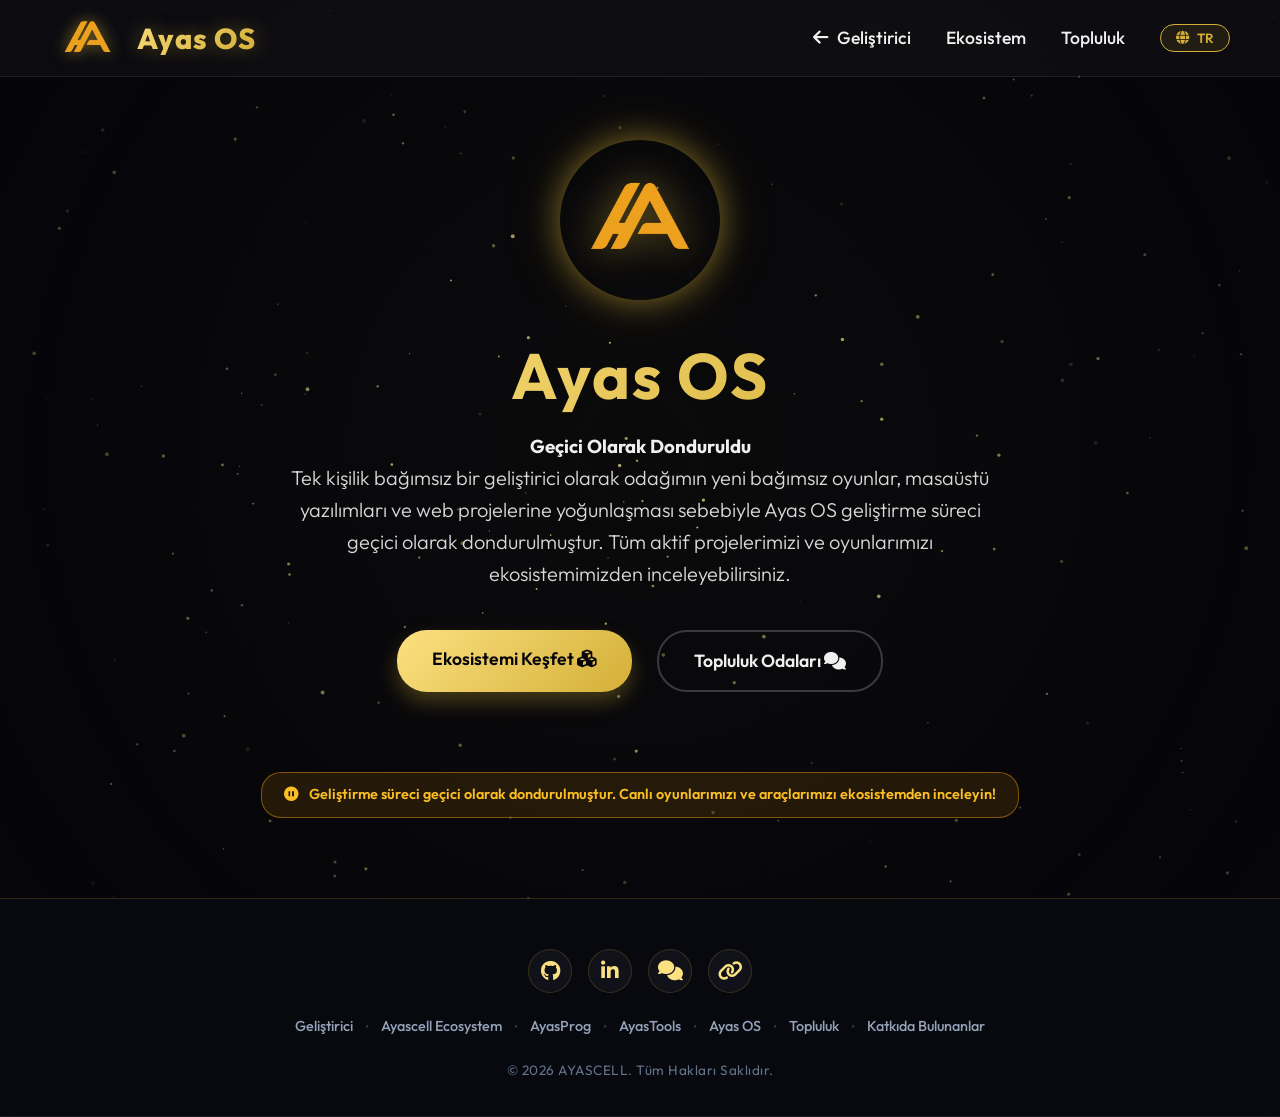
==== commit 7e1cdda9: "Sync ecosystem and update cache-busting" ====
--- a/index.html
+++ b/index.html
@@ -96,7 +96,7 @@
 
     <link rel="stylesheet" href="https://cdnjs.cloudflare.com/ajax/libs/font-awesome/6.5.1/css/all.min.css" />
     <link href="https://fonts.googleapis.com/css2?family=Outfit:wght@300;400;500;700;800&display=swap" rel="stylesheet">
-    <link rel="stylesheet" href="style.css?v=20261115_220707">
+    <link rel="stylesheet" href="style.css?v=20261115_220937">
 
     <style>
         /* Base specific styles */
@@ -261,7 +261,7 @@
         </div>
     </footer>
 
-    <script src="app.js?v=20261115_220707"></script>
+    <script src="app.js?v=20261115_220937"></script>
 </body>
 
 </html>
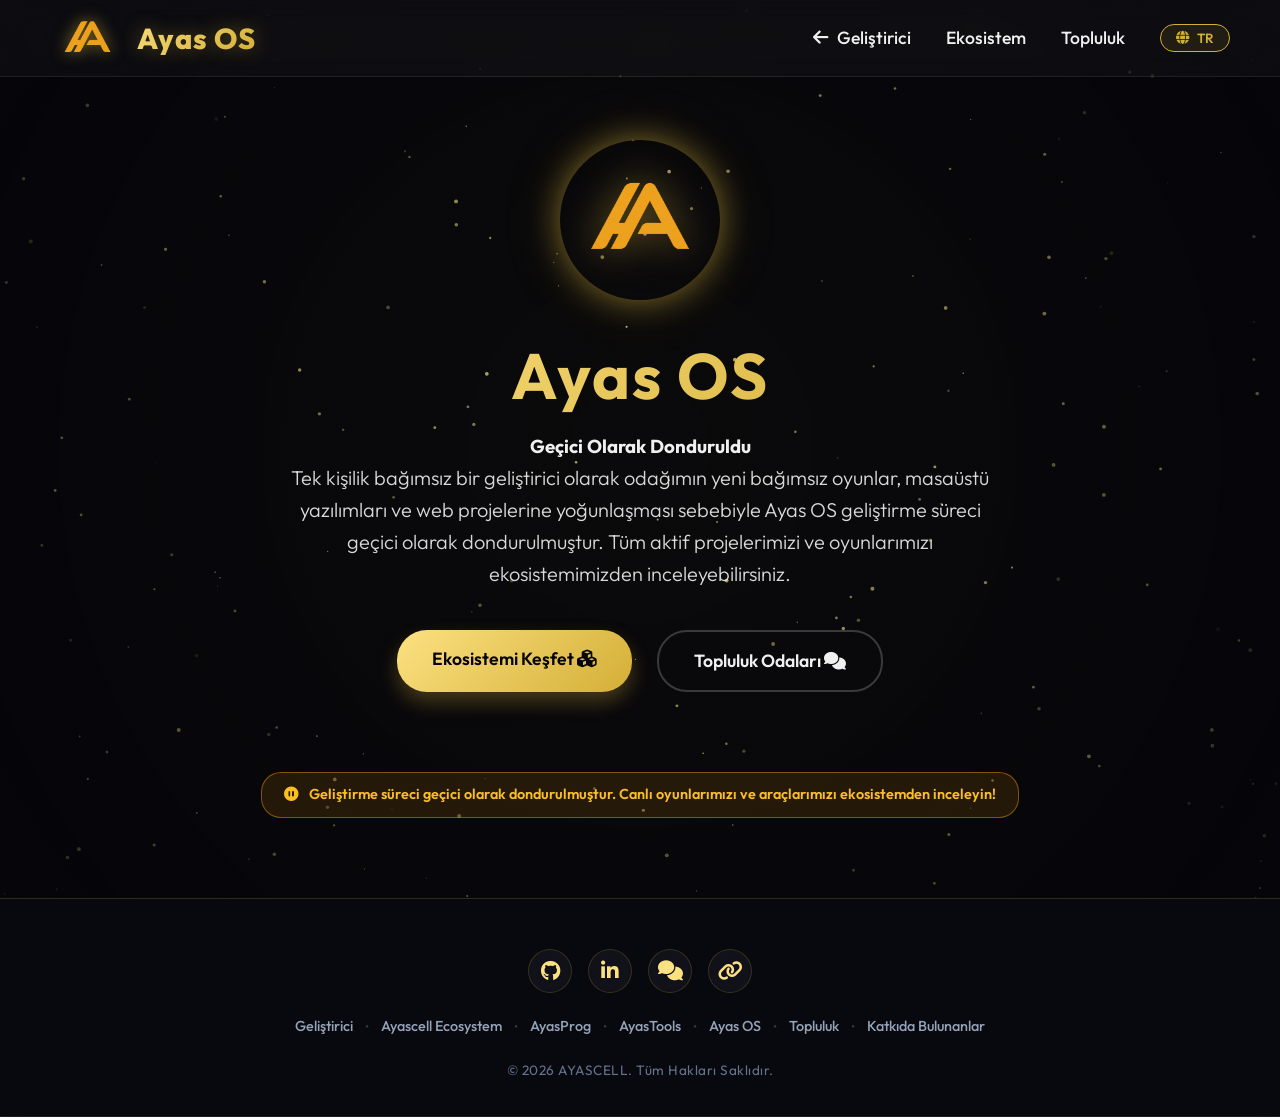
==== commit 1dfebb16: "Final check" ====
--- a/index.html
+++ b/index.html
@@ -96,7 +96,7 @@
 
     <link rel="stylesheet" href="https://cdnjs.cloudflare.com/ajax/libs/font-awesome/6.5.1/css/all.min.css" />
     <link href="https://fonts.googleapis.com/css2?family=Outfit:wght@300;400;500;700;800&display=swap" rel="stylesheet">
-    <link rel="stylesheet" href="style.css?v=20261115_220937">
+    <link rel="stylesheet" href="style.css?v=20261115_220955">
 
     <style>
         /* Base specific styles */
@@ -261,7 +261,7 @@
         </div>
     </footer>
 
-    <script src="app.js?v=20261115_220937"></script>
+    <script src="app.js?v=20261115_220955"></script>
 </body>
 
 </html>
